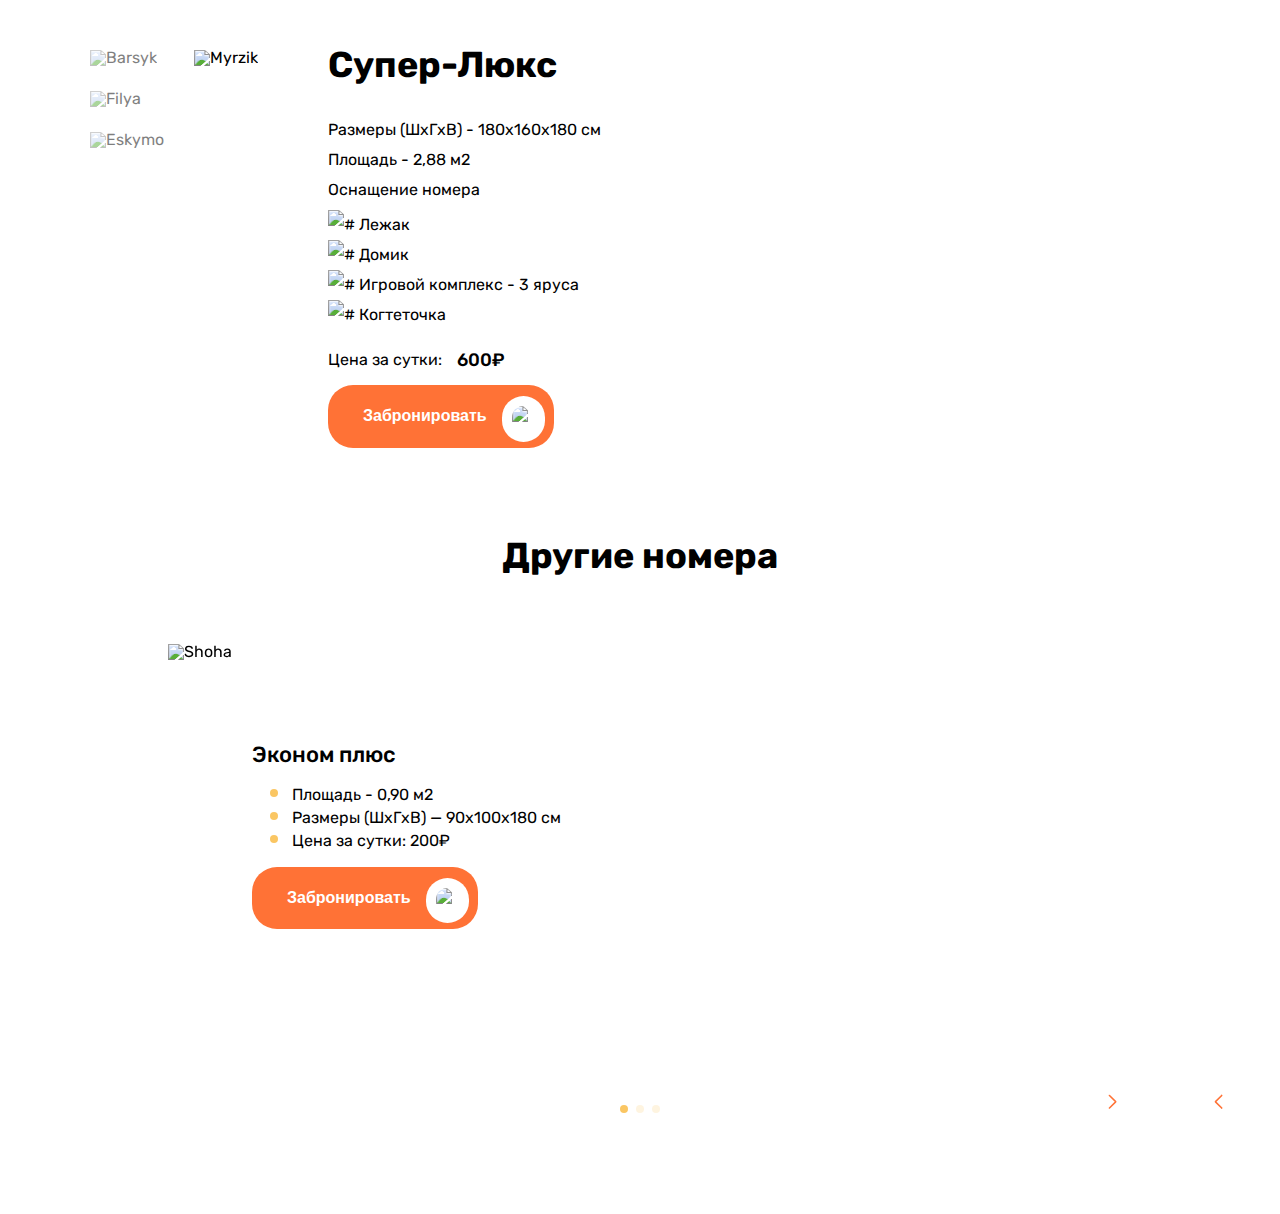
==== cat.html @ b4894128 "added changes" ====
<!DOCTYPE html>
<html lang="en">

<head>
  <meta charset="UTF-8">
  <meta name="viewport" content="width=device-width, initial-scale=1.0"> 
  <link rel="icon" href="./img/koteiki.svg">
  <title>Сайт-гостиницы-для-кошек</title>
  <link rel="preconnect" href="https://fonts.googleapis.com">
  <link rel="preconnect" href="https://fonts.gstatic.com" crossorigin>
  <link href="https://fonts.googleapis.com/css2?family=Rubik:ital,wght@0,300..900;1,300..900&display=swap"
    rel="stylesheet">
    <link rel="stylesheet" href="https://cdn.jsdelivr.net/npm/swiper@11/swiper-bundle.min.css" />
  <link rel="stylesheet" href="./scss/style.css">
</head>

<body>
  <section class="lux">
    <div class="container">
      <div class="lux__row">
        <div class="adaptiv">
          <div class="lux__column">
            <div><img class="img" src="./img/barsyk.png" alt="Barsyk"></div>
            <div><img class="img" src="./img/filya.png" alt="Filya"></div>
            <div><img class="img" src="./img/eskymo.png" alt="Eskymo"></div>
          </div>
          <div class="lux__image">
            <img class="lux__image__img " src="./img/myrzik.png" alt="Myrzik">
          </div>
        </div>
        <div class="lux__info">
          <h1 class="lux__title">
            Супер-Люкс
          </h1>
          <p class="lux__title__info">
            Размеры (ШхГхВ) - 180х160х180 см
            <br>
            Площадь - 2,88 м2
            <br>
            Оснащение номера
          </p>
          <div class="lux__subtitle">
            <p>
              <img src="./img/divan.svg" alt="#">
              Лежак
            </p>
            <p>
              <img src="./img/domik.svg" alt="#">
              Домик
            </p>
            <p>
              <img src="./img/cloobok.svg" alt="#">
              Игровой комплекс - 3 яруса
            </p>
            <p>
              <img src="./img/kogtetochka.svg" alt="#">
              Когтеточка
            </p>
            <div class="price">
              <h3>
                Цена за сутки:
                <h5 class="h5">
                  600₽
                </h5>
              </h3>

            </div>
            <button class="lux__button">
              <h4 class="h4">
                Забронировать
              </h4>
              <img class="lux__vector" src="./img/Vector.svg" alt="#">
            </button>
          </div>
        </div>
      </div>
  </section>

  <section class="economy">
    <div class="container">
      <h1 class="economy__title">
        Другие номера
      </h1>
      <div class="swiper mySwiper">
        <div class="swiper-wrapper">
          <div class="swiper-slide">
            <div class="economy__img">
              <img src="./img/shoha.png" alt="Shoha">
            </div>
            <div class="card">
              <div class="card__info">
                <h2>
                  Эконом плюс
                </h2>
                <ul class="card__list">
                  <li class="card__item">
                    Площадь - 0,90 м2

                  </li>
                  <li class="card__item">
                    Размеры (ШхГхВ) — 90х100х180 см
                  </li>
                  <li class="card__item">
                    Цена за сутки: 200₽
                  </li>
                </ul>
                <button class="economy__button">
                  <h4 class="h4">
                    Забронировать
                  </h4>
                  <img class="lux__vector" src="./img/Vector.svg" alt="#">
                </button>
              </div>
            </div>
          </div>
          <div class="swiper-slide">
            <div class="economy__img">
              <img src="./img/shoha.png" alt="Shoha">
            </div>
            <div class="card">
              <div class="card__info">
                <h2>
                  Эконом плюс
                </h2>
                <ul class="card__list">
                  <li class="card__item">
                    Площадь - 0,90 м2

                  </li>
                  <li class="card__item">
                    Размеры (ШхГхВ) — 90х100х180 см
                  </li>
                  <li class="card__item">
                    Цена за сутки: 200₽
                  </li>
                </ul>
                <button class="economy__button">
                  <h4 class="h4">
                    Забронировать
                  </h4>
                  <img class="lux__vector" src="./img/Vector.svg" alt="#">
                </button>
              </div>
            </div>
          </div>
          <div class="swiper-slide">
            <div class="economy__img">
              <img src="./img/shoha.png" alt="Shoha">
            </div>
            <div class="card">
              <div class="card__info">
                <h2>
                  Эконом плюс
                </h2>
                <ul class="card__list">
                  <li class="card__item">
                    Площадь - 0,90 м2

                  </li>
                  <li class="card__item">
                    Размеры (ШхГхВ) — 90х100х180 см
                  </li>
                  <li class="card__item">
                    Цена за сутки: 200₽
                  </li>
                </ul>
                <button class="economy__button">
                  <h4 class="h4">
                    Забронировать
                  </h4>
                  <img class="lux__vector" src="./img/Vector.svg" alt="#">
                </button>
              </div>
            </div>
          </div>
        </div>
        <div class="swiper-button-next"></div>
        <div class="swiper-button-prev"></div>
        <div class="swiper-pagination"></div>
        <div class="swiper-pagination"></div>
      </div>
    </div>
  </section>

  <script src="https://cdn.jsdelivr.net/npm/swiper@11/swiper-bundle.min.js"></script>

  <!-- Initialize Swiper -->
  <script>
    var swiper = new Swiper(".mySwiper", { 
      slidesPerView: 1,
      spaceBetween: 30,
      loop: true,

      pagination: {
        el: ".swiper-pagination",
        clickable: true,
      },
      navigation: {
        nextEl: ".swiper-button-next",
        prevEl: ".swiper-button-prev",
      },
    });
  </script>
</body>


</html>
---- scss/style.css ----
/* http://meyerweb.com/eric/tools/css/reset/ 
   v2.0 | 20110126
   License: none (public domain)
*/
html, body, div, span, applet, object, iframe,
h1, h2, h3, h5, h6, p, blockquote, pre,
a, abbr, acronym, address, big, cite, code,
del, dfn, em, img, ins, kbd, q, s, samp,
small, strike, strong, sub, sup, tt, var,
b, u, i, center,
dl, dt, dd, ol, li,
fieldset, form, label, legend,
table, caption, tbody, tfoot, thead, tr, th, td,
article, aside, canvas, details, embed,
figure, figcaption, footer, header, hgroup,
menu, nav, output, ruby, section, summary,
time, mark, audio, video {
  margin: 0;
  padding: 0;
  border: 0;
  font-size: 100%;
  font: inherit;
  vertical-align: baseline;
}

/* HTML5 display-role reset for older browsers */
article, aside, details, figcaption, figure,
footer, header, hgroup, menu, nav, section {
  display: block;
}

body {
  line-height: 1;
}

blockquote, q {
  quotes: none;
}

blockquote:before, blockquote:after,
q:before, q:after {
  content: "";
  content: none;
}

table {
  border-collapse: collapse;
  border-spacing: 0;
}

h3 {
  font-size: 16px;
  font-weight: 400;
  margin: 0;
}

h2 {
  font-size: 22px;
  font-weight: 500;
}

h1 {
  font-size: 36px;
  font-weight: 700;
}

p {
  font-size: 16px;
  font-weight: 400;
  margin: 0 auto;
}

h4 {
  font-size: 16px;
  font-weight: 600;
}

.lux {
  padding-top: 50px;
  margin-bottom: 50px;
}
.lux__row {
  display: flex;
}
.lux .adaptiv {
  display: flex;
}
.lux__column {
  margin-left: 90px;
  margin-right: 30px;
  opacity: 0.5;
}
.lux .img {
  margin-bottom: 25px;
}
.lux__image {
  margin-right: 70px;
}
.lux__info {
  line-height: 30px;
}
.lux__title {
  margin: 0 auto;
  font-size: 36px;
  font-weight: 700;
  margin-bottom: 35px;
}
.lux__subtitle {
  margin-top: 5px;
  line-height: 30px;
}
.lux .price {
  display: flex;
  margin-top: 15px;
  margin-bottom: 10px;
}
.lux .price__h2 {
  margin: 0 auto;
}
.lux .h5 {
  margin: 0;
  font-size: 18px;
  font-weight: 500;
  margin-left: 15px;
}
.lux__button {
  display: flex;
  border-radius: 25px;
  padding-left: 35px;
  color: #ffffff;
  background-color: #ff7236;
  border: none;
}
.lux__button:hover {
  opacity: 0.7;
  cursor: pointer;
}
.lux__vector {
  margin: 10px 3px 5px 15px;
  padding: 10px;
  background-color: #ffffff;
  border-radius: 90px;
}

@media screen and (max-width: 560px) {
  .lux .adaptiv {
    flex-direction: column-reverse;
  }
  .lux__column {
    display: flex;
    gap: 16px;
    margin-top: 20px;
    margin-bottom: 40px;
    margin-left: 0;
  }
  .lux__row {
    flex-direction: column;
  }
  .lux__title {
    font-size: 28px;
  }
  .lux__title__info {
    font-size: 15px;
  }
  .lux .img {
    margin-bottom: 0;
    width: 86px;
    height: 84px;
  }
  .lux .h4 {
    margin-left: 30px;
    margin-right: 30px;
  }
  .lux__image__img {
    width: 290px;
  }
}

.economy {
  margin-top: 90px;
  margin-bottom: 90px;
}
.economy__title {
  text-align: center;
  margin-bottom: 70px;
}
.economy__button {
  display: flex;
  border-radius: 25px;
  padding-left: 35px;
  color: #ffffff;
  background-color: #ff7236;
  border: none;
}
.economy__button:hover {
  opacity: 0.7;
  cursor: pointer;
}
.economy__vector {
  margin: 10px 3px 5px 15px;
  padding: 10px;
  background-color: #fff;
  border-radius: 90px;
}
.economy__img {
  margin-left: 168px;
}
.economy .swiper-slide {
  display: flex;
  margin-bottom: 79px;
}
.economy .swiper-pagination {
  position: relative;
}
.economy .swiper-pagination-bullet {
  background-color: #fac663;
}

.card {
  margin-left: 100px;
  background-color: #fff;
  border-radius: 8px;
  margin-top: 60px;
  margin-bottom: 60px;
  margin-left: -80px;
}
.card__info {
  margin: 40px 117px 40px 100px;
}
.card__item {
  line-height: 20px;
  font-size: 16px;
  font-weight: 400;
}
.card__item::marker {
  color: #fac663;
  font-size: 25px;
}

.swiper-button-next {
  margin-top: 200px;
  right: 150px;
  position: absolute;
  width: 36px;
  height: 36px;
}
.swiper-button-next::after {
  font-weight: 900;
  font-size: 14px;
  background-color: #fff;
  color: #ff7236;
}

.swiper-button-prev {
  position: absolute;
  margin-top: 200px;
  left: 1200px;
  width: 36px;
  height: 36px;
}
.swiper-button-prev::after {
  font-weight: 900;
  font-size: 14px;
  background-color: #fff;
  color: #ff7236;
}

@media screen and (max-width: 560px) {
  .economy .swiper-button-next {
    display: none;
  }
  .economy .swiper-button-prev {
    display: none;
  }
  .economy .swiper-slide {
    display: inline;
    margin: 0;
  }
  .economy__img {
    margin-left: 0px;
  }
  .economy__button {
    display: flex;
    border-radius: 30px;
  }
}

.catalog .container {
  position: relative;
}
.catalog .button {
  position: absolute;
  background-color: #fff;
  border: none;
  border-radius: 25px;
  box-shadow: 0 4px 10px -4px;
  padding: 12px 60px 13px 30px;
  right: 0;
  font-size: 14px;
  font-weight: 400;
}
.catalog__filter-btn {
  display: none;
  align-items: center;
  position: absolute;
  background-color: #fff;
  border: none;
  border-radius: 25px;
  box-shadow: 0 4px 10px -4px;
  padding: 12px 30px 13px 30px;
}
.catalog__filter-ic {
  padding-right: 10px;
}
.catalog #list {
  padding-top: 25px;
  text-align: left;
  padding: 10px 10px;
  border-radius: 25px;
}
.catalog #list:first-child {
  margin-top: 10px;
}
.catalog #list:hover {
  background-color: #fac663;
}
.catalog #drop {
  display: none;
}
.catalog #drop.active {
  display: block;
  border-radius: 10px;
}
.catalog__cenrt {
  display: flex;
  justify-content: space-between;
}
.catalog__aside-col {
  align-items: center;
}
.catalog__el {
  width: 270px;
  height: 428px;
  background-color: #fff;
  border: 1px solid #e1e1e1;
  border-radius: 6px;
  padding: 0 0 25px 0;
}
.catalog__top {
  display: flex;
  align-items: center;
  justify-content: space-between;
  margin-bottom: 50px;
}
.catalog__search {
  width: 100px;
  margin-right: 10px;
}
.catalog__filter-price {
  padding-bottom: 20px;
  font-size: 16px;
  font-weight: 400;
}
.catalog__filter-yard {
  padding: 35px 0 20px 0;
  font-size: 16px;
  font-weight: 400;
}
.catalog__check {
  max-width: 100px;
}
.catalog__check-sec {
  max-width: 20 0px;
}
.catalog__check-el {
  padding-bottom: 25px;
  font-size: 14px;
}
.catalog__title {
  font-family: "Rubik", sans-serif;
  color: #000;
  font-size: 36px;
  font-weight: 500;
}
.catalog__subtitle {
  font-family: "Rubik", sans-serif;
  font-size: 20px;
  font-weight: 500;
  margin: 20px 0;
  padding-left: 20px;
}
.catalog__txt {
  padding-left: 20px;
  font-size: 14px;
  font-weight: 400;
  padding-bottom: 12px;
}
.catalog__price {
  font-size: 18px;
  font-weight: 400;
  padding-left: 5px;
}
.catalog .reg-btn {
  position: relative;
  margin: 18px 20px;
  border: none;
  color: #ffffff;
  border-radius: 25px;
  background-color: #ff7236;
  padding: 17px 80px 18px 50px;
}
.catalog__btn-cr {
  border: none;
  color: #000;
  font-size: 14px;
  font-weight: 600;
  border-radius: 25px;
  border: 2px solid #fac663;
  background: rgba(0, 0, 0, 0);
  padding: 15px 36px 15px;
  transition: 0.3s;
}
.catalog__btn-cr:hover {
  background: #fac663;
}
.catalog__row {
  display: flex;
  justify-content: flex-end;
  gap: 30px;
  margin-bottom: 30px;
}
.catalog .paw {
  position: absolute;
  right: 8px;
  top: 8px;
}
.catalog__no-icon {
  padding-left: 8px;
}
.catalog__banner {
  position: relative;
  margin-top: 140px;
}
.catalog__ban-img {
  width: 1440px;
}
.catalog__free-title {
  font-family: "Rubik", sans-serif;
  position: absolute;
  font-size: 36px;
  font-weight: 700;
  top: 78px;
  left: 270px;
}
.catalog__free-subtitle {
  font-family: "Rubik", sans-serif;
  position: absolute;
  font-size: 56px;
  font-weight: 700;
  top: 117px;
  left: 270px;
}
.catalog__free-txt {
  line-height: 20px;
  position: absolute;
  font-size: 14px;
  font-weight: 400;
  top: 180px;
  left: 270px;
}
.catalog__btn-cont {
  position: absolute;
  top: 250px;
  left: 270px;
}

@media screen and (max-width: 320px) {
  .catalog__aside {
    display: none;
  }
  .catalog__top {
    display: block;
    padding-bottom: 40px;
  }
  .catalog__filter-btn {
    margin: 20px 5px;
    display: flex;
  }
  .catalog__filter-btn :hover .catalog__asede {
    display: block;
  }
  .catalog__centr {
    margin-right: 100px;
    flex-direction: column;
  }
  .catalog__row {
    flex-direction: column;
  }
  .catalog .button {
    margin: 20px 0;
  }
  .catalog .popup {
    background-color: #fff;
    display: none;
    position: absolute;
    left: 50%;
    top: 30%;
    width: 290px;
    height: 730px;
    margin: auto;
    border: 2px solid #e1e1e1;
    text-align: center;
    border-radius: 10px;
    z-index: 2;
  }
  .catalog .popup-title {
    font-size: 28px;
    font-weight: 700;
  }
  .catalog .input-top {
    display: flex;
    flex-direction: column;
    padding-bottom: 10px;
  }
  .catalog .input {
    justify-content: center;
    border: 1px solid #d7d7d7;
    margin: 5px 10px;
    border-radius: 25px;
    padding: 20px 170px 20px 20px;
  }
  .catalog .input-min {
    margin: 10px 16px 10px 10px;
    width: 90px;
    border: 1px solid #d7d7d7;
    padding: 20px 20px;
    border-radius: 25px;
    font-size: 14px;
  }
  .catalog .pop-paw {
    top: 0;
    position: absolute;
    width: 127px;
    height: 117px;
  }
  .catalog .date-input {
    flex-direction: column;
    margin-bottom: 10px;
  }
  .catalog__banner {
    flex-direction: column;
    text-align: left;
  }
  .catalog__banner {
    position: relative;
    margin-top: 140px;
  }
  .catalog__free-title {
    font-family: "Rubik", sans-serif;
    position: absolute;
    font-size: 26px;
    font-weight: 700;
    top: 78px;
    left: 45px;
  }
  .catalog__free-subtitle {
    font-family: "Rubik", sans-serif;
    position: absolute;
    font-size: 40px;
    font-weight: 700;
    top: 117px;
    left: 45px;
  }
  .catalog__free-txt {
    line-height: 20px;
    position: absolute;
    font-size: 14px;
    font-weight: 400;
    top: 180px;
    left: 45px;
  }
  .catalog__btn-cont {
    position: absolute;
    top: 250px;
    left: 45px;
  }
}

.header {
  margin-top: 20px;
  margin-bottom: 80px;
}
.header__line {
  display: flex;
  align-items: center;
}
.header__logo {
  padding-right: 690px;
}
.header .nav__item {
  text-decoration: none;
  color: #000;
}
.header .header__menu {
  position: absolute;
  top: 40px;
  right: 20%;
}
.header .hamburger {
  display: block;
  position: absolute;
  width: 30px;
  height: 40px;
  z-index: 2;
}
.header .hamburger__inner {
  display: block;
  width: 40px;
  height: 6px;
  margin-top: 12px;
  background: #000;
  transition: all 0.4s ease-in-out;
}
.header .hamburger__inner::before, .header .hamburger__inner::after {
  display: block;
  position: absolute;
  content: "";
  z-index: -1;
  width: 40px;
  height: 6px;
  background: #000;
  transition: all 0.4s ease-in-out;
}
.header .hamburger__inner::before {
  top: 0;
}
.header .hamburger__inner::after {
  top: 24px;
}
.header .hamburger--open .hamburger__inner {
  background: none;
}
.header .hamburger--open .hamburger__inner::before, .header .hamburger--open .hamburger__inner::after {
  top: 12px;
}
.header .hamburger--open .hamburger__inner::before {
  transform: rotate(-45deg);
}
.header .hamburger--open .hamburger__inner::after {
  transform: rotate(45deg);
}

@media screen and (max-width: 320px) {
  .header .nav__item {
    display: none;
  }
  .header .logo__image {
    margin-left: 20px;
  }
}

.footer {
  margin-top: 140px;
  margin-bottom: 40px;
  max-width: 100%;
}
.footer__left {
  background-color: #fac663;
  width: 300px;
  padding: 70px 111px 70px 198px;
}
.footer__img {
  padding-top: 15px;
  padding-right: 20px;
}
.footer__title {
  font-family: "Rubik", sans-serif;
  font-size: 36px;
  font-weight: 700;
  color: #000;
  padding-bottom: 50px;
}
.footer__bold {
  font-size: 16px;
  font-weight: 500;
  color: #000;
}
.footer__light {
  font-size: 16px;
  font-weight: 400;
  color: #000;
  padding-bottom: 35px;
  padding-top: 15px;
  line-height: 19px;
}
.footer__cont {
  display: flex;
  margin-bottom: 10px;
}
.footer #map {
  width: 415px;
}
.footer__line {
  margin: 15px 0;
}
.footer__bottom {
  padding-top: 20px;
  display: flex;
  justify-content: space-between;
  color: #8f8f8f;
}
.footer__txt {
  font-size: 12px;
  font-weight: 400;
}
.footer__confidencial {
  text-decoration: none;
  color: #8f8f8f;
  font-size: 12px;
  font-weight: 400;
}

@media screen and (max-width: 320px) {
  .footer__cont {
    display: block;
    margin-bottom: 10px;
  }
  .footer__left {
    background-color: #fac663;
    max-width: 100%;
    padding: 15px 40px;
  }
  .footer #map {
    width: 320px;
    height: 300px;
  }
  .footer__line {
    margin: 15px 0;
  }
  .footer__bottom {
    padding-top: 20px;
    display: flex;
    justify-content: space-between;
    color: #8f8f8f;
  }
  .footer__txt {
    font-size: 12px;
    font-weight: 400;
  }
  .footer__confidencial {
    text-decoration: none;
    color: #8f8f8f;
    font-size: 12px;
    font-weight: 400;
  }
}

.container {
  max-width: 1440px;
  margin: 0 auto;
}

body {
  font-family: "Rubik", sans-serif;
}

@media screen and (max-width: 560px) {
  .container {
    max-width: 320px;
  }
}
.reg-btn {
  display: flex;
  align-items: center;
  margin: 18px 20px;
  border: none;
  color: #ffffff;
  border-radius: 25px;
  background-color: #ff7236;
  padding: 17px 80px 18px 30px;
}

.reg-btn-w {
  display: flex;
  align-items: center;
  border: none;
  color: #000;
  border-radius: 45px;
  background-color: #fff;
  padding: 10px 10px 10px 50px;
}

.paw {
  margin-left: 20px;
}

.paw-w {
  margin-left: 40px;
}

.button {
  cursor: pointer;
  z-index: 2;
}

.arrow {
  position: absolute;
  width: 10px;
  height: 10px;
  border-top: 2px solid #000;
  border-right: 2px solid #000;
  right: 20px;
  top: 18px;
  transform: rotate(-45deg);
}

.nav__ul {
  display: flex;
}

.nav__li {
  display: flex;
  padding-right: 30px;
}
.nav__li:last-child {
  padding: 0;
}

.popup.active {
  display: block;
}

.popup.active + .overlay {
  display: block;
}

.popup {
  background-color: #fff;
  display: none;
  position: absolute;
  left: 50%;
  top: 60%;
  transform: translate(-50%, -50%);
  width: 570px;
  height: 649px;
  margin: auto;
  border: 2px solid #e1e1e1;
  text-align: center;
  border-radius: 10px;
  z-index: 2;
}

.popup-title {
  padding-top: 70px;
  padding-bottom: 50px;
  font-size: 28px;
  font-weight: 700;
}

.input-top {
  display: flex;
  flex-direction: column;
  padding-bottom: 20px;
}

.input {
  justify-content: center;
  border: 1px solid #d7d7d7;
  margin: 20px 70px;
  border-radius: 25px;
  padding: 20px 230px 20px 30px;
}

.input-min {
  margin: 0 16px 0 10px;
  width: 90px;
  border: 1px solid #d7d7d7;
  padding: 20px 20px;
  border-radius: 25px;
  font-size: 14px;
}

.pop-paw {
  top: 0;
  position: absolute;
  width: 127px;
  height: 117px;
}

.date-input {
  display: flex;
  justify-content: center;
  align-items: center;
}/*# sourceMappingURL=style.css.map */
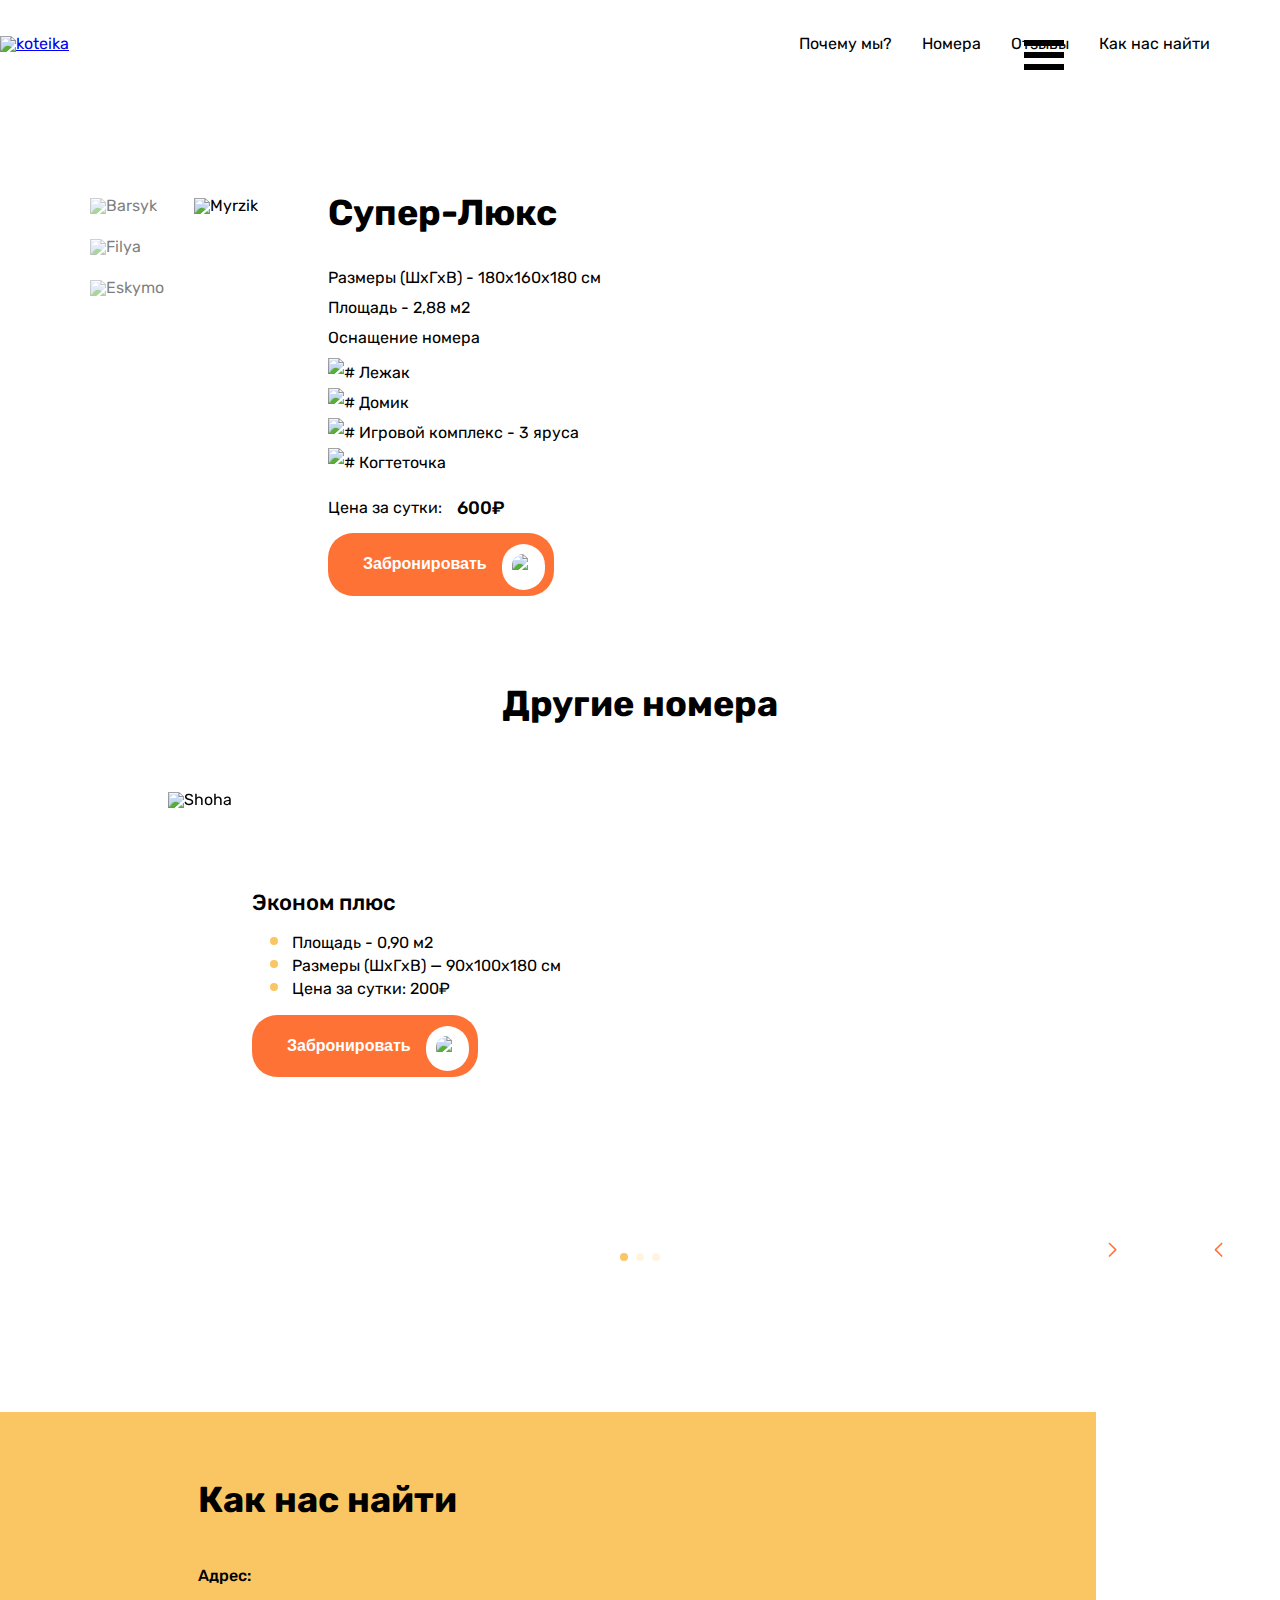
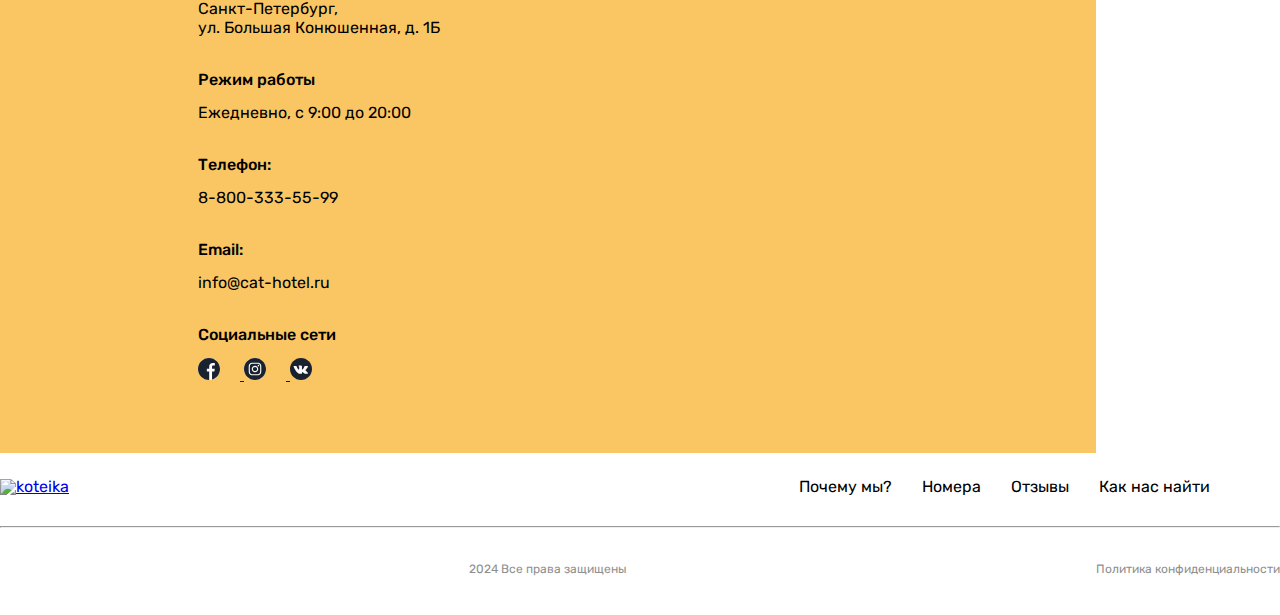
==== commit a150299c: "addded added" ====
--- a/cat.html
+++ b/cat.html
@@ -15,6 +15,40 @@
 </head>
 
 <body>
+
+  <header class="header">
+    <div class="container">
+      <div class="header__line">
+        <div class="header__logo">
+          <a class="logo__link" href="../katalog.html">
+            <img class="logo__image" src="../img/logo.svg" alt="koteika" />
+          </a>
+        </div>
+        <div class="nav">
+          <ul class="nav__ul">
+            <li class="nav__li">
+              <a class="nav__item" href="#">Почему мы?</a>
+            </li>
+            <li class="nav__li">
+              <a class="nav__item" href="#">Номера</a>
+            </li>
+            <li class="nav__li">
+              <a class="nav__item" href="#">Отзывы</a>
+            </li>
+            <li class="nav__li">
+              <a class="nav__item" href="#">Как нас найти</a>
+            </li>
+          </ul>
+        </div>
+      </div>
+      <div class="header__menu">
+        <a id="header__button" class="hamburger" href="#">
+          <div class="hamburger__inner"></div>
+        </a>
+      </div>
+    </div>
+  </header>
+
   <section class="lux">
     <div class="container">
       <div class="lux__row">
@@ -182,6 +216,99 @@
     </div>
   </section>
 
+  <footer class="footer">
+    <div class="container">
+      <div class="footer__cont">
+        <div class="footer__left">
+          <h2 class="footer__title">Как нас найти</h2>
+          <p class="footer__bold">Адрес:</p>
+          <p class="footer__light">
+            Санкт-Петербург, <br />
+            ул. Большая Конюшенная, д. 1Б
+          </p>
+
+          <p class="footer__bold">Режим работы</p>
+          <p class="footer__light">Ежедневно, с 9:00 до 20:00</p>
+
+          <p class="footer__bold">Телефон:</p>
+          <p class="footer__light">8-800-333-55-99</p>
+
+          <p class="footer__bold">Email:</p>
+          <p class="footer__light">info@cat-hotel.ru</p>
+
+          <p class="footer__bold">Социальные сети</p>
+          <div class="footer__icons">
+            <a href="#">
+              <img
+                class="footer__img"
+                src="../img/facebook.svg"
+                alt="facebook"
+              />
+            </a>
+
+            <a href="#">
+              <img
+                class="footer__img"
+                src="../img/instagram.svg"
+                alt="instagram"
+              />
+            </a>
+
+            <a href="#">
+              <img class="footer__img" src="../img/vk.svg" alt="vk" />
+            </a>
+          </div>
+        </div>
+        <div id="map">
+          <iframe
+            src="https://www.google.com/maps/embed?pb=!1m18!1m12!1m3!1d3997.164697441527!2d30.320618051903477!3d59.93907219646582!2m3!1f0!2f0!3f0!3m2!1i1024!2i768!4f13.1!3m3!1m2!1s0x4696310fca5ba729%3A0xea9c53d4493c879f!2z0JHQvtC70YzRiNCw0Y8g0JrQvtC90Y7RiNC10L3QvdCw0Y8g0YPQuy4sIDE5LCDQodCw0L3QutGCLdCf0LXRgtC10YDQsdGD0YDQsywg0KDQvtGB0YHQuNGPLCAxOTExODY!5e0!3m2!1sru!2skg!4v1718904761752!5m2!1sru!2skg"
+            width="200%"
+            height="100%"
+            style="border: 0"
+            allowfullscreen=""
+            loading="lazy"
+            referrerpolicy="no-referrer-when-downgrade"
+          ></iframe>
+        </div>
+      </div>
+    </div>
+
+    <div class="container">
+      <div class="navig">
+        <div class="header__line">
+          <div class="header__logo">
+            <a class="logo__link" href="../index.html">
+              <img class="logo__image" src="../img/logo.svg" alt="koteika" />
+            </a>
+          </div>
+          <div class="nav">
+            <ul class="nav__ul">
+              <li class="nav__li">
+                <a class="nav__item">Почему мы?</a>
+              </li>
+              <li class="nav__li">
+                <a class="nav__item">Номера</a>
+              </li>
+              <li class="nav__li">
+                <a class="nav__item">Отзывы</a>
+              </li>
+              <li class="nav__li">
+                <a class="nav__item">Как нас найти</a>
+              </li>
+            </ul>
+          </div>
+        </div>
+        <hr class="footer__line" />
+        <div class="footer__bottom">
+          <p class="footer__txt">2024 Все права защищены</p>
+          <a class="footer__confidencial" href="">
+            Политика конфиденциальности
+          </a>
+        </div>
+      </div>
+    </div>
+  </footer>
+
   <script src="https://cdn.jsdelivr.net/npm/swiper@11/swiper-bundle.min.js"></script>
 
   <!-- Initialize Swiper -->
--- a/scss/style.css
+++ b/scss/style.css
@@ -650,6 +650,16 @@
   transform: rotate(45deg);
 }
 
+@media screen and (min-width: 560px) {
+  .header__menu {
+    display: none;
+  }
+}
+@media screen and (max-width: 1440px) {
+  .header__menu {
+    display: flex;
+  }
+}
 @media screen and (max-width: 320px) {
   .header .nav__item {
     display: none;
@@ -666,7 +676,7 @@
 }
 .footer__left {
   background-color: #fac663;
-  width: 300px;
+  width: 100%;
   padding: 70px 111px 70px 198px;
 }
 .footer__img {
@@ -697,9 +707,6 @@
   display: flex;
   margin-bottom: 10px;
 }
-.footer #map {
-  width: 415px;
-}
 .footer__line {
   margin: 15px 0;
 }
@@ -727,7 +734,7 @@
   }
   .footer__left {
     background-color: #fac663;
-    max-width: 100%;
+    width: 568px;
     padding: 15px 40px;
   }
   .footer #map {
@@ -779,6 +786,10 @@
   background-color: #ff7236;
   padding: 17px 80px 18px 30px;
 }
+.reg-btn:hover {
+  opacity: 0.7;
+  cursor: pointer;
+}
 
 .reg-btn-w {
   display: flex;
@@ -788,6 +799,10 @@
   border-radius: 45px;
   background-color: #fff;
   padding: 10px 10px 10px 50px;
+}
+.reg-btn-w:hover {
+  opacity: 0.7;
+  cursor: pointer;
 }
 
 .paw {
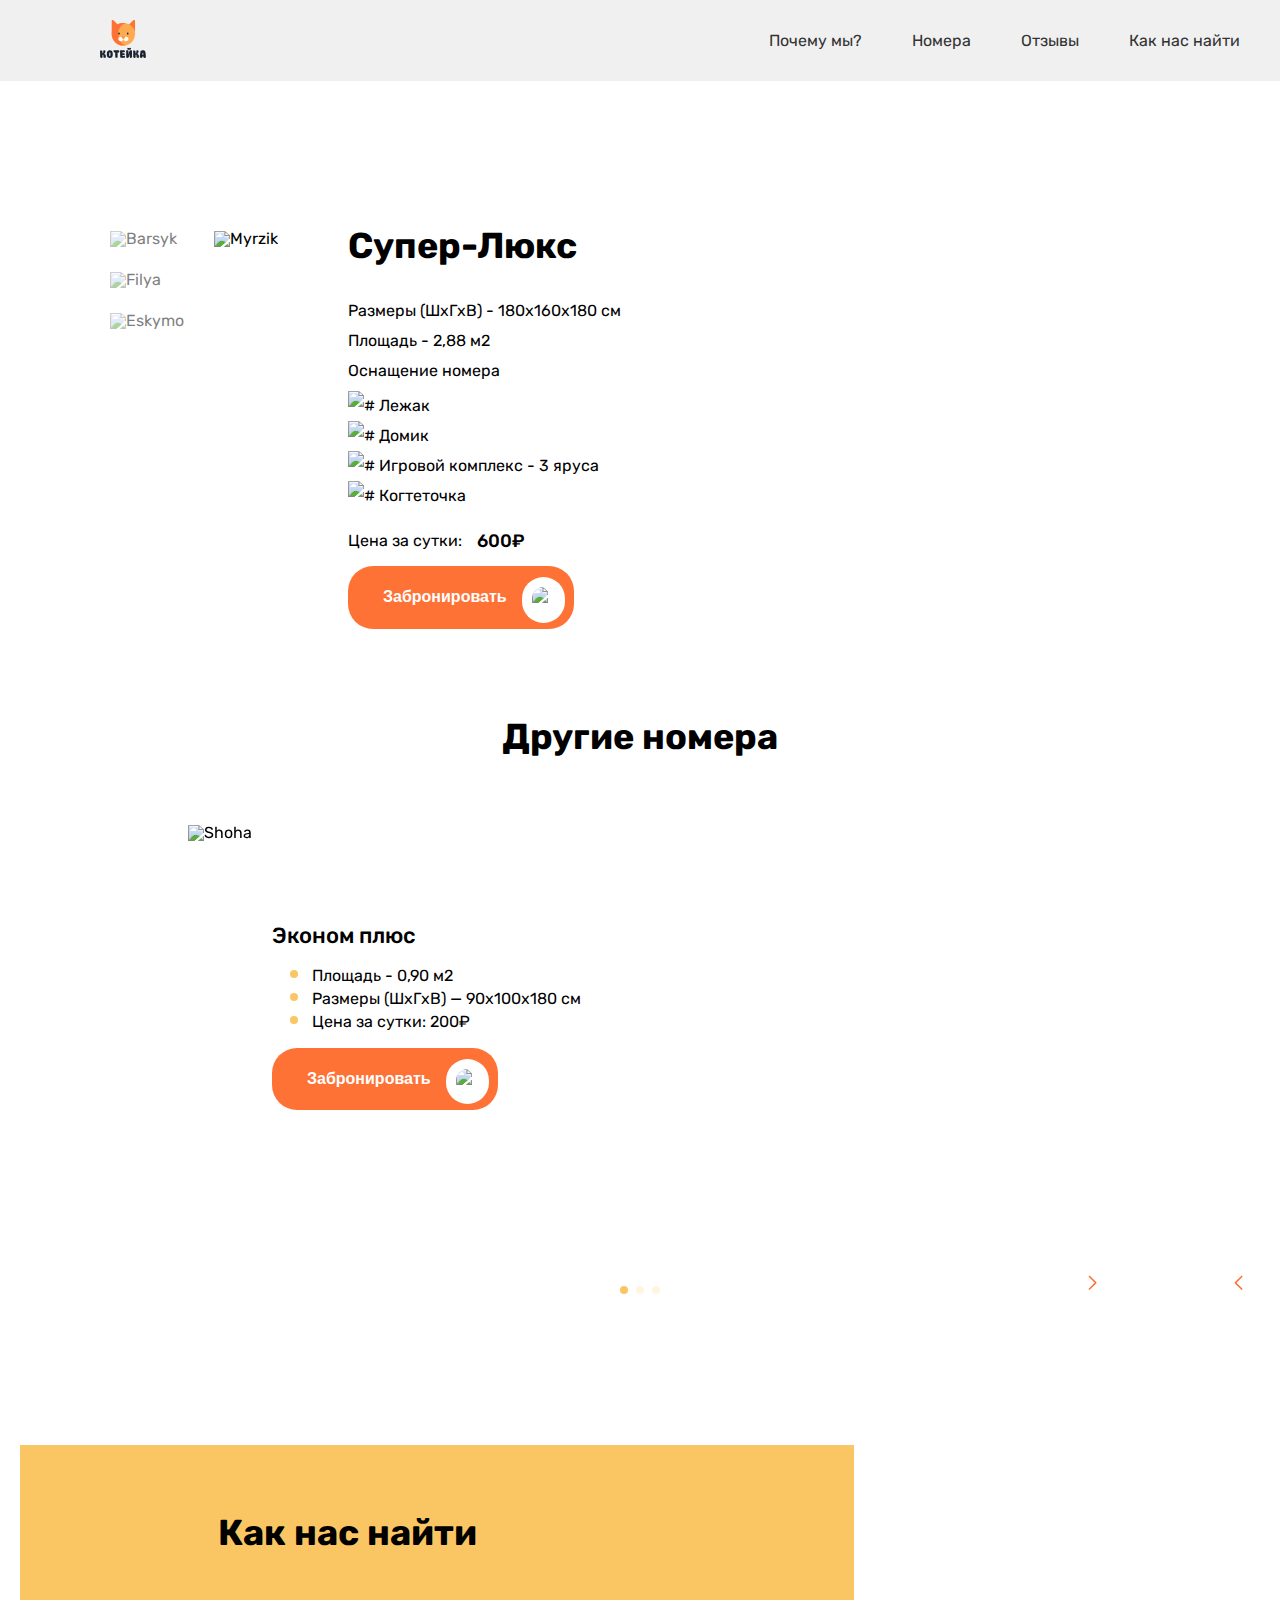
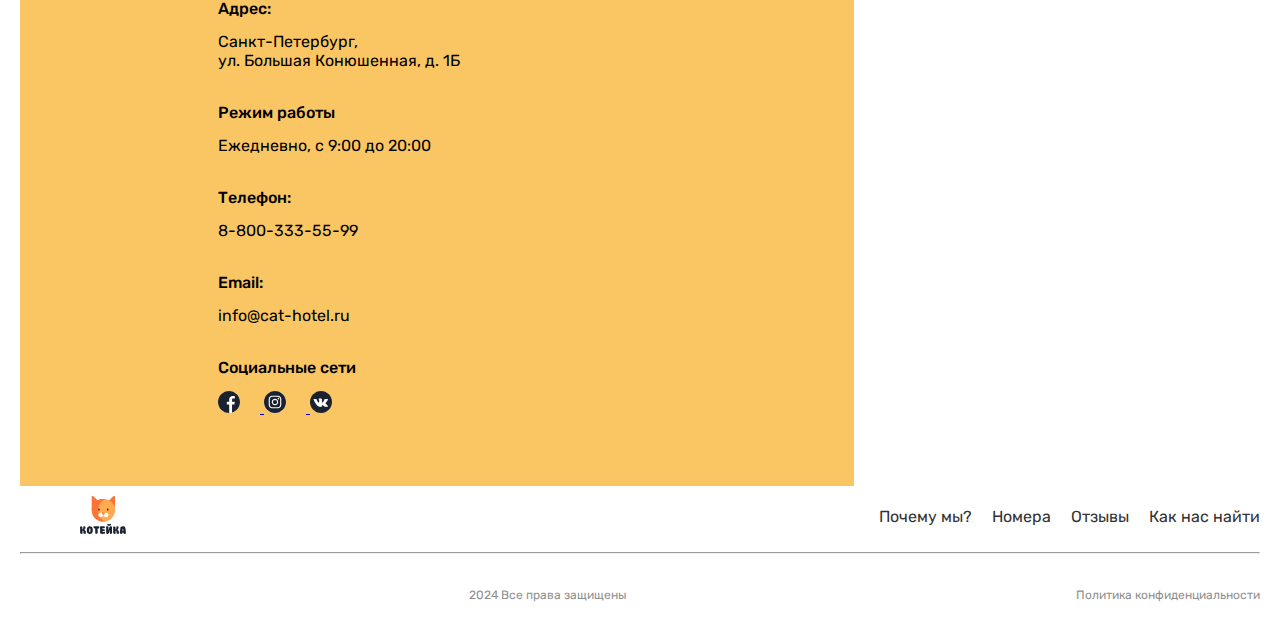
==== commit bb34811a: "addded all" ====
--- a/cat.html
+++ b/cat.html
@@ -21,10 +21,10 @@
       <div class="header__line">
         <div class="header__logo">
           <a class="logo__link" href="../katalog.html">
-            <img class="logo__image" src="../img/logo.svg" alt="koteika" />
+            <img class="logo__image" src="../img/log.svg" alt="koteika" />
           </a>
         </div>
-        <div class="nav">
+        <nav class="nav">
           <ul class="nav__ul">
             <li class="nav__li">
               <a class="nav__item" href="#">Почему мы?</a>
@@ -39,15 +39,34 @@
               <a class="nav__item" href="#">Как нас найти</a>
             </li>
           </ul>
-        </div>
-      </div>
-      <div class="header__menu">
-        <a id="header__button" class="hamburger" href="#">
-          <div class="hamburger__inner"></div>
-        </a>
+        </nav>
+        <div class="burger">
+          <span class="burger__span"></span>
+          <span class="burger__span"></span>
+          <span class="burger__span"></span>
+        </div>
       </div>
     </div>
   </header>
+
+  <div class="popup">
+    <div class="popup-content">
+      <ul class="nav__ul">
+        <li class="nav__li">
+          <a class="nav__item" href="#">Почему мы?</a>
+        </li>
+        <li class="nav__li">
+          <a class="nav__item" href="#">Номера</a>
+        </li>
+        <li class="nav__li">
+          <a class="nav__item" href="#">Отзывы</a>
+        </li>
+        <li class="nav__li">
+          <a class="nav__item" href="#">Как нас найти</a>
+        </li>
+      </ul>
+    </div>
+  </div>
 
   <section class="lux">
     <div class="container">
@@ -260,7 +279,7 @@
           </div>
         </div>
         <div id="map">
-          <iframe
+          <iframe 
             src="https://www.google.com/maps/embed?pb=!1m18!1m12!1m3!1d3997.164697441527!2d30.320618051903477!3d59.93907219646582!2m3!1f0!2f0!3f0!3m2!1i1024!2i768!4f13.1!3m3!1m2!1s0x4696310fca5ba729%3A0xea9c53d4493c879f!2z0JHQvtC70YzRiNCw0Y8g0JrQvtC90Y7RiNC10L3QvdCw0Y8g0YPQuy4sIDE5LCDQodCw0L3QutGCLdCf0LXRgtC10YDQsdGD0YDQsywg0KDQvtGB0YHQuNGPLCAxOTExODY!5e0!3m2!1sru!2skg!4v1718904761752!5m2!1sru!2skg"
             width="200%"
             height="100%"
@@ -278,22 +297,22 @@
         <div class="header__line">
           <div class="header__logo">
             <a class="logo__link" href="../index.html">
-              <img class="logo__image" src="../img/logo.svg" alt="koteika" />
+              <img class="logo__image" src="../img/log.svg" alt="koteika" />
             </a>
           </div>
-          <div class="nav">
-            <ul class="nav__ul">
-              <li class="nav__li">
-                <a class="nav__item">Почему мы?</a>
+          <div class="man">
+            <ul class="man__ul">
+              <li class="man__li">
+                <a class="man__item">Почему мы?</a>
               </li>
-              <li class="nav__li">
-                <a class="nav__item">Номера</a>
+              <li class="man__li">
+                <a class="man__item">Номера</a>
               </li>
-              <li class="nav__li">
-                <a class="nav__item">Отзывы</a>
+              <li class="man__li">
+                <a class="man__item">Отзывы</a>
               </li>
-              <li class="nav__li">
-                <a class="nav__item">Как нас найти</a>
+              <li class="man__li">
+                <a class="man__item">Как нас найти</a>
               </li>
             </ul>
           </div>
@@ -309,7 +328,28 @@
     </div>
   </footer>
 
+    <script src="./js/script.js"></script>
+     
+
   <script src="https://cdn.jsdelivr.net/npm/swiper@11/swiper-bundle.min.js"></script>
+
+
+  <script>
+    const burger = document.querySelector('.burger');
+    const popup = document.querySelector('.popup');
+
+    burger.addEventListener('click', () => {
+      if (burger.classList.contains('active')) {
+        // Если бургер в виде крестика, закрываем popup
+        burger.classList.remove('active');
+        popup.style.display = 'none';
+      } else {
+        // Если бургер в обычном виде, открываем popup
+        burger.classList.add('active');
+        popup.style.display = 'block';
+      }
+    });
+  </script>
 
   <!-- Initialize Swiper -->
   <script>
@@ -327,8 +367,8 @@
         prevEl: ".swiper-button-prev",
       },
     });
-  </script>
+ 
+</script>
+  
 </body>
-
-
 </html>--- a/scss/style.css
+++ b/scss/style.css
@@ -1,3 +1,4 @@
+@charset "UTF-8";
 /* http://meyerweb.com/eric/tools/css/reset/ 
    v2.0 | 20110126
    License: none (public domain)
@@ -14,7 +15,7 @@
 article, aside, canvas, details, embed,
 figure, figcaption, footer, header, hgroup,
 menu, nav, output, ruby, section, summary,
-time, mark, audio, video {
+time, audio, video {
   margin: 0;
   padding: 0;
   border: 0;
@@ -143,8 +144,15 @@
 }
 
 @media screen and (max-width: 560px) {
+  .lux .lux {
+    padding-top: 0;
+  }
   .lux .adaptiv {
     flex-direction: column-reverse;
+    margin-left: 15px;
+  }
+  .lux__info {
+    margin: auto;
   }
   .lux__column {
     display: flex;
@@ -295,9 +303,10 @@
   border-radius: 25px;
   box-shadow: 0 4px 10px -4px;
   padding: 12px 60px 13px 30px;
-  right: 0;
+  right: 60px;
   font-size: 14px;
   font-weight: 400;
+  z-index: 1;
 }
 .catalog__filter-btn {
   display: none;
@@ -333,7 +342,10 @@
 }
 .catalog__cenrt {
   display: flex;
-  justify-content: space-between;
+  justify-content: space-around;
+}
+.catalog__aside {
+  margin-left: 70px;
 }
 .catalog__aside-col {
   align-items: center;
@@ -381,6 +393,7 @@
   color: #000;
   font-size: 36px;
   font-weight: 500;
+  margin-left: 115px;
 }
 .catalog__subtitle {
   font-family: "Rubik", sans-serif;
@@ -449,34 +462,41 @@
   position: absolute;
   font-size: 36px;
   font-weight: 700;
-  top: 78px;
-  left: 270px;
+  top: 100px;
+  left: 450px;
 }
 .catalog__free-subtitle {
   font-family: "Rubik", sans-serif;
   position: absolute;
   font-size: 56px;
   font-weight: 700;
-  top: 117px;
-  left: 270px;
+  top: 140px;
+  left: 450px;
 }
 .catalog__free-txt {
   line-height: 20px;
   position: absolute;
   font-size: 14px;
   font-weight: 400;
-  top: 180px;
-  left: 270px;
+  top: 205px;
+  left: 450px;
 }
 .catalog__btn-cont {
   position: absolute;
-  top: 250px;
-  left: 270px;
-}
-
-@media screen and (max-width: 320px) {
+  top: 270px;
+  left: 450px;
+}
+
+@media screen and (max-width: 560px) {
   .catalog__aside {
     display: none;
+  }
+  .catalog__title {
+    margin-left: 35px;
+    margin-bottom: 25px;
+  }
+  .catalog .button {
+    right: 0;
   }
   .catalog__top {
     display: block;
@@ -587,88 +607,132 @@
 }
 
 .header {
-  margin-top: 20px;
-  margin-bottom: 80px;
-}
+  background-color: #f0f0f0;
+  padding: 20px;
+  margin-bottom: 100px;
+}
+
+.container {
+  max-width: 1200px;
+  margin: 0 auto;
+  padding: 0 20px;
+}
+
 .header__line {
   display: flex;
-  align-items: center;
-}
+  justify-content: space-between;
+  align-items: center;
+}
+
 .header__logo {
-  padding-right: 690px;
-}
-.header .nav__item {
+  margin-left: 60px;
+}
+
+.nav {
+  display: flex; /* Показать навигацию по умолчанию */
+  align-items: center;
+  list-style: none;
+  padding: 0;
+  margin: 0;
+}
+
+.nav__ul {
+  display: flex; /* Показать навигацию по умолчанию */
+  align-items: center;
+  list-style: none;
+  padding: 0;
+  margin: 0;
+}
+
+.nav__li {
+  margin-left: 20px;
+}
+
+.nav__item {
+  color: #333;
   text-decoration: none;
-  color: #000;
-}
-.header .header__menu {
-  position: absolute;
-  top: 40px;
-  right: 20%;
-}
-.header .hamburger {
-  display: block;
-  position: absolute;
+  font-size: 16px;
+}
+
+.burger {
   width: 30px;
-  height: 40px;
-  z-index: 2;
-}
-.header .hamburger__inner {
-  display: block;
-  width: 40px;
-  height: 6px;
-  margin-top: 12px;
-  background: #000;
-  transition: all 0.4s ease-in-out;
-}
-.header .hamburger__inner::before, .header .hamburger__inner::after {
-  display: block;
-  position: absolute;
-  content: "";
-  z-index: -1;
-  width: 40px;
-  height: 6px;
-  background: #000;
-  transition: all 0.4s ease-in-out;
-}
-.header .hamburger__inner::before {
-  top: 0;
-}
-.header .hamburger__inner::after {
-  top: 24px;
-}
-.header .hamburger--open .hamburger__inner {
-  background: none;
-}
-.header .hamburger--open .hamburger__inner::before, .header .hamburger--open .hamburger__inner::after {
-  top: 12px;
-}
-.header .hamburger--open .hamburger__inner::before {
-  transform: rotate(-45deg);
-}
-.header .hamburger--open .hamburger__inner::after {
-  transform: rotate(45deg);
-}
-
-@media screen and (min-width: 560px) {
-  .header__menu {
-    display: none;
-  }
-}
-@media screen and (max-width: 1440px) {
-  .header__menu {
-    display: flex;
-  }
-}
-@media screen and (max-width: 320px) {
-  .header .nav__item {
-    display: none;
-  }
-  .header .logo__image {
-    margin-left: 20px;
-  }
-}
-
+  height: 20px;
+  cursor: pointer;
+  display: flex;
+  flex-direction: column;
+  justify-content: space-around;
+  display: none; /* Скрыть бургер по умолчанию */
+}
+
+.burger__span {
+  width: 100%;
+  height: 3px;
+  background-color: black;
+  border-radius: 10px;
+  transition: all 0.3s ease;
+}
+
+/* Стиль бургера, когда он активен (в виде крестика) */
+.burger.active .burger__span:nth-child(1) {
+  transform: rotate(45deg) translate(5px, 5px);
+}
+
+.burger.active .burger__span:nth-child(2) {
+  opacity: 0;
+}
+
+.burger.active .burger__span:nth-child(3) {
+  transform: rotate(-45deg) translate(5px, -5px);
+}
+
+.popup {
+  display: none; /* Скрыть поп-ап по умолчанию */
+  position: fixed;
+  top: 50%;
+  left: 50%;
+  transform: translate(-50%, -50%);
+  background-color: #fff;
+  padding: 20px;
+  border-radius: 5px;
+  box-shadow: 0 0 10px rgba(0, 0, 0, 0.2);
+  z-index: 100; /* Установить высокий z-index, чтобы поп-ап был поверх остальных элементов */
+}
+
+.popup-content {
+  text-align: center;
+}
+
+/* Адаптивный режим для мобильных устройств */
+@media (max-width: 768px) { /* Изменить на нужный размер экрана */
+  .nav {
+    display: none; /* Скрыть навигацию на мобильных */
+  }
+  .header {
+    margin-bottom: 0;
+  }
+  .header__logo {
+    margin-left: 0px;
+  }
+  .burger {
+    display: flex; /* Показывать бургер на мобильных */
+  }
+  .popup {
+    width: 80%; /* Занимает 80% ширины экрана */
+    max-width: 300px; /* Максимальная ширина */
+  }
+  .nav__ul {
+    flex-direction: column;
+    line-height: 4;
+  }
+}
+@media (min-width: 769px) { /* Изменить на нужный размер экрана */
+  .burger {
+    display: none; /* Скрыть бургер на больших экранах */
+  }
+  .popup {
+    display: none; /* Скрыть поп-ап на больших экранах */
+  }
+}
 .footer {
   margin-top: 140px;
   margin-bottom: 40px;
@@ -676,8 +740,30 @@
 }
 .footer__left {
   background-color: #fac663;
-  width: 100%;
   padding: 70px 111px 70px 198px;
+  width: 525px;
+}
+.footer .man {
+  display: flex; /* Показать навигацию по умолчанию */
+  align-items: center;
+  list-style: none;
+  padding: 0;
+  margin: 0;
+}
+.footer .man__ul {
+  display: flex; /* Показать навигацию по умолчанию */
+  align-items: center;
+  list-style: none;
+  padding: 0;
+  margin: 0;
+}
+.footer .man__li {
+  margin-left: 20px;
+}
+.footer .man__item {
+  color: #333;
+  text-decoration: none;
+  font-size: 16px;
 }
 .footer__img {
   padding-top: 15px;
@@ -727,18 +813,19 @@
   font-weight: 400;
 }
 
-@media screen and (max-width: 320px) {
+@media screen and (max-width: 560px) {
   .footer__cont {
     display: block;
     margin-bottom: 10px;
+    width: 320px;
   }
   .footer__left {
     background-color: #fac663;
-    width: 568px;
-    padding: 15px 40px;
+    padding: 30px;
+    width: 320px;
   }
   .footer #map {
-    width: 320px;
+    width: 190px;
     height: 300px;
   }
   .footer__line {
